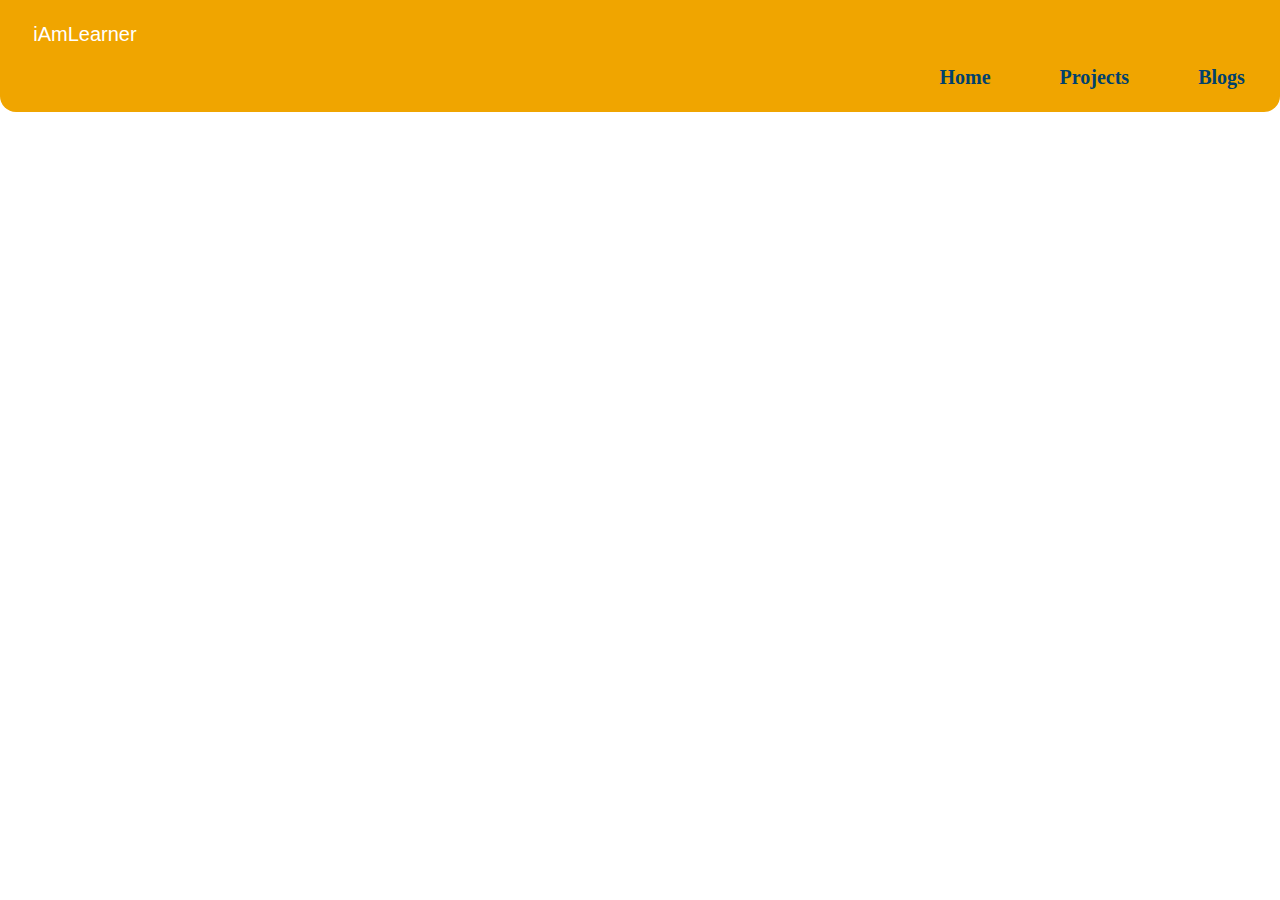
==== projects.html @ f31c1511 "added new file" ====
<!DOCTYPE html>
<html lang="en">
<head>
    <meta charset="UTF-8">
    <meta http-equiv="X-UA-Compatible" content="IE=edge">
    <meta name="viewport" content="width=device-width, initial-scale=1.0">
    <title>Component Library</title>

    <link rel="stylesheet" href="styles.css">
    <link rel="preconnect" href="https://fonts.gstatic.com">
<!-- <link href="https://fonts.googleapis.com/css2?family=Roboto&display=swap" rel="stylesheet"> -->
</head>
<body>
    <nav class="cont">
        <p class="brand"><strong>iAmLearner</strong></p>
        <!-- <div class="contt"> -->
        <ul class="right">

            <li class="inline-style_a" ><a class="cont-t" href="index.html">Home</a></li>
            <li class="inline-style_a"><a class="cont-t" href="/pro">Projects</a></li>
            <li class="inline-style_a"><a class="cont-t" href="/">Blogs</a></li>

        </ul>




        <!-- <footer class="footer intro">
            <h2>social media presence</h2>
            <!-- <p>header inside footer</p> -->
        <!-- <ul >
            <li class="end-footer" >socialone</li>
            <li class="end-footer">socialtwo</li>
            <li class="end-footer">socialthree</li>


        </ul>
        </footer> -->



        </body>
        </html>
---- styles.css ----
/* @import url('https://fonts.googleapis.com/css2?family=Roboto:wght@300&display=swap'); */
/* import url('https://fonts.googleapis.com/css2?family=Suez+One&display=swap'); */

@import url('"https://fonts.googleapis.com/css2?family=Lato&family=Roboto&display=swap"');
body{
    /* font-family: 'Roboto', sans-serif; */
    /* font-family: 'Suez One', serif; */
    margin: auto;
    font-family: "Montserrat", sans-serif;
    /* color:red; */
}
.primary_link
{ display: block;
/* width: 4px; */
    text-decoration: none;
    background-color: #f0a500;
    border-radius: 0.5rem;
    padding: 0.5rem 1rem;
    color: white;
    text-align: center;

    display: block;
  margin: 20px auto 20px auto;
  height: 1.5rem;
  width:10rem;
  /* #f0a500 */
}
.secondary_link
{text-align: center;
    text-decoration: none;
    /* background-color: blueviolet; */
    border-radius: 0.5rem;
    padding: 0.5rem 1rem;
    color: rgb(28, 39, 43);
    border: 2px solid rgb(28, 39, 43);
    display: block;
  margin: 20px auto 20px auto;
  height: 1.5rem;
  width:10rem;
}
hr{
    margin: 1.5rem 0rem;
}
.inline-style
{
    display: inline;

}
.cont
{
      background-color: #f0a500;
     /* 00416d */

     /* background-color: rgb(28, 39, 43); */
    color: white;
    border-bottom-left-radius:1rem ;
    border-bottom-right-radius: 1rem;

    padding: 0.2rem;
pa
}
.cont-t
{
  color: black;
    color:#00416d;
    font-weight: 600;
    display: inline;
    text-decoration: none;
    padding:2rem;
    font-family:cursive;
/* font-family: sans-serif; */
   /* margin-left:30px ; */
    /* font-family: 'Roboto', sans-serif; */
 /* float: right; */
}
.inline-style_a
{
    display: inline;
    text-decoration: none;
    color:#00416d;
    /* font-size: 15px; */
    /* font-weight: bold; */
}
.hero-img
{
    width: 340px;
    display :block;
    margin: auto;
    padding-top: 2rem;
}
.contt
{
float:right;
/* margin-left:4rem ; */
/* margin-left: 40rem; */
}
.intro

{
    text-align: center;
    /* background-color: #F1F1F1; */
}
.middle
{
    background-color:#E1E5EA;
    padding-top: 12px;
    padding-bottom: 12px;
}
.end-footer
{
    display: inline;
    padding-inline: 4rem;
}
.footer
{
/* background-color:#f0a500; */
padding:2.5rem;
background-color: rgb(28, 39, 43);
color: white;

}
.brand
{
  margin-left: 30px;
  margin-bottom: 10px;
  font-size: 20px;
}
p
{
   font-family: 'Roboto', sans-serif;
font-weight: 70;
font-size: 17.3px;
}
/* .box
{
  display: block;
  margin: auto;
  border-color: black;
  border-width: thick;
} */
.right{
  font-size: 20px;
  font-family:fantasy;
  text-align: right;
}
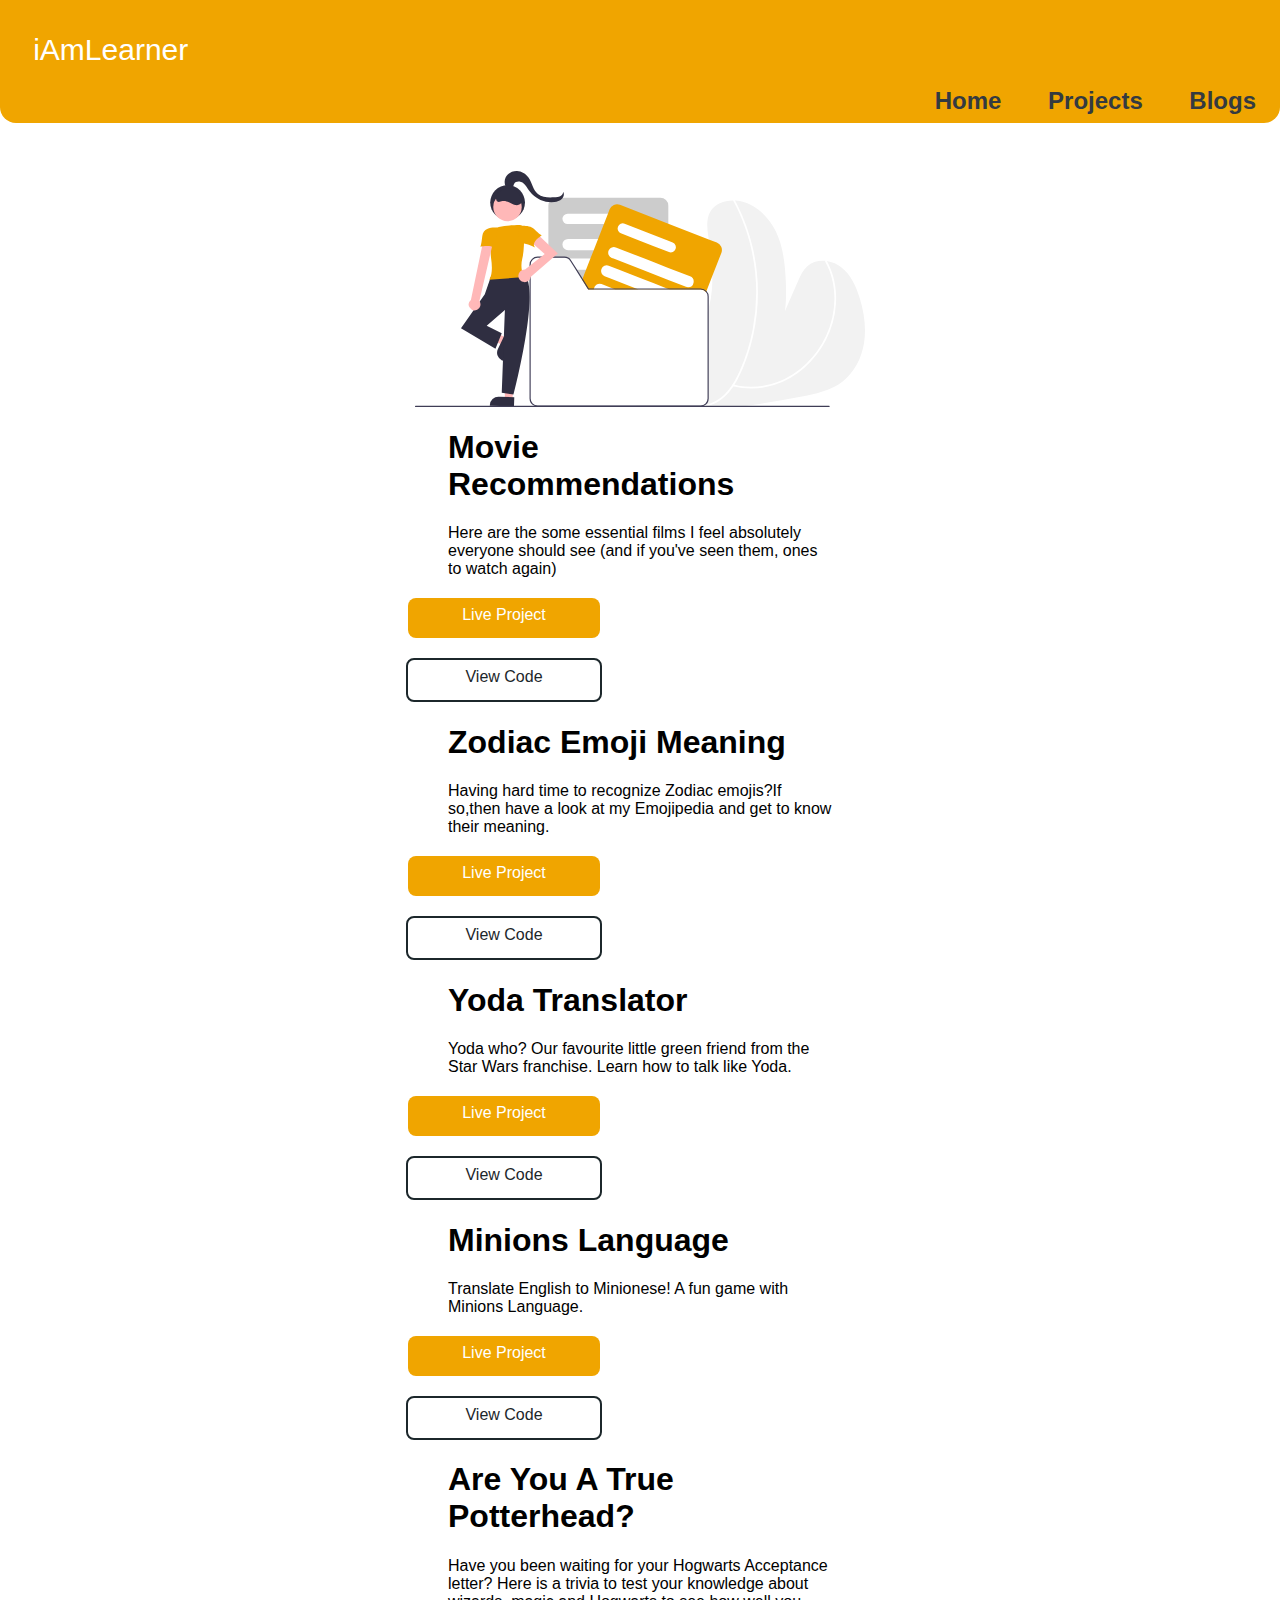
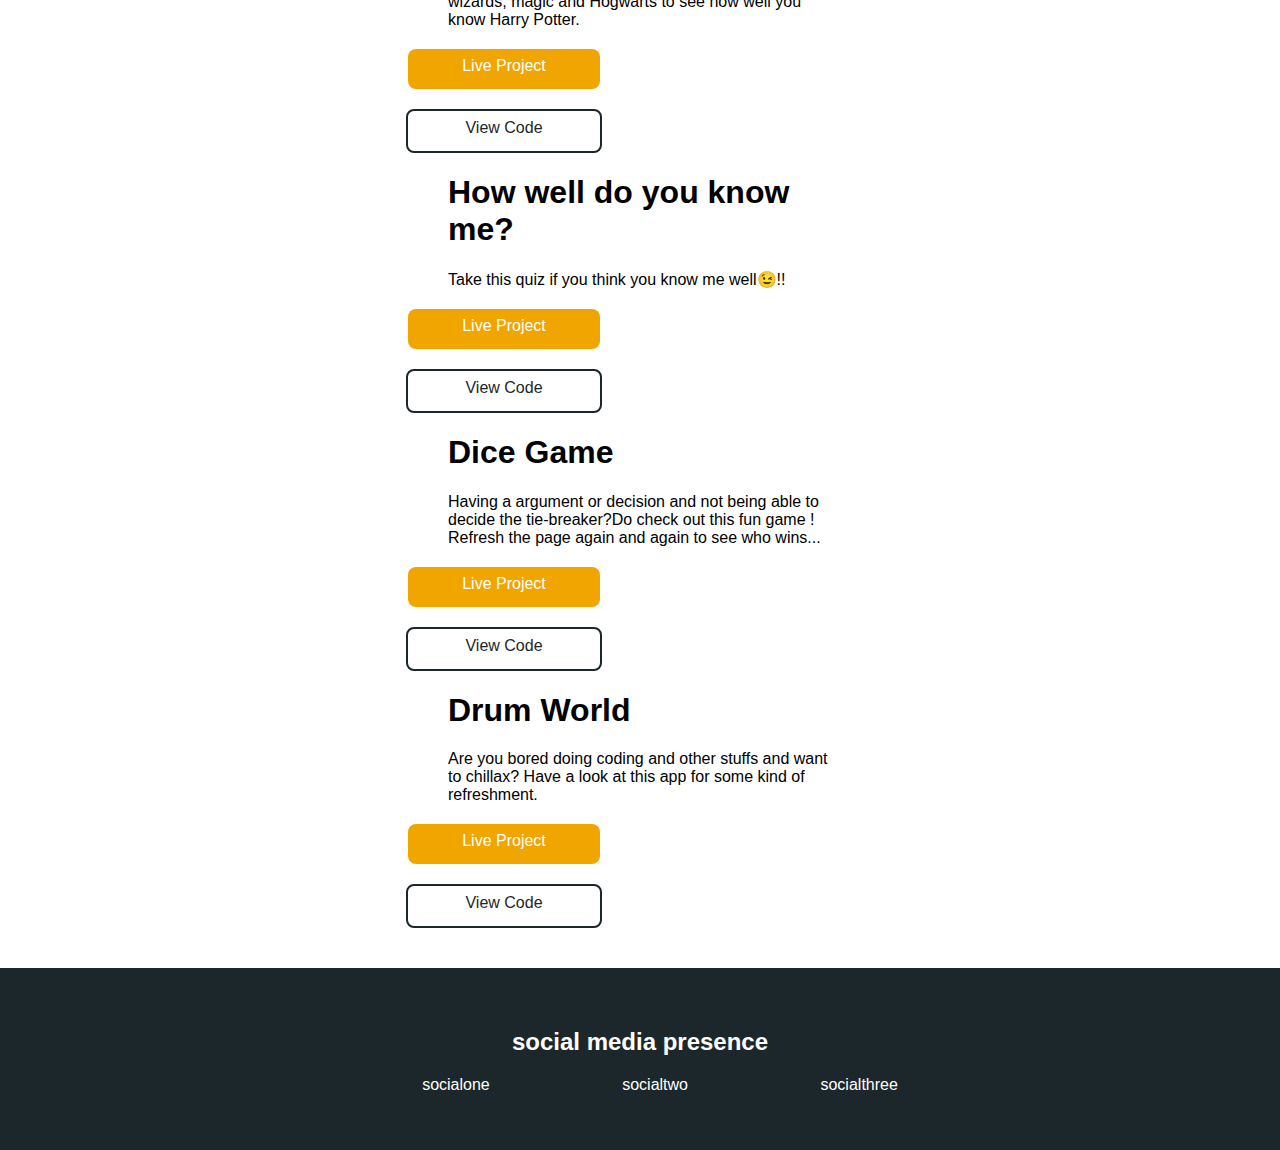
==== commit b19f8ae2: "added proj files" ====
--- a/projects.html
+++ b/projects.html
@@ -1,34 +1,150 @@
 <!DOCTYPE html>
 <html lang="en">
+
 <head>
-    <meta charset="UTF-8">
-    <meta http-equiv="X-UA-Compatible" content="IE=edge">
-    <meta name="viewport" content="width=device-width, initial-scale=1.0">
-    <title>Component Library</title>
+  <meta charset="UTF-8">
+  <meta http-equiv="X-UA-Compatible" content="IE=edge">
+  <meta name="viewport" content="width=device-width, initial-scale=1.0">
+  <title>Projects</title>
 
-    <link rel="stylesheet" href="styles.css">
-    <link rel="preconnect" href="https://fonts.gstatic.com">
-<!-- <link href="https://fonts.googleapis.com/css2?family=Roboto&display=swap" rel="stylesheet"> -->
+  <link rel="stylesheet" href="styles.css">
+  <link rel="preconnect" href="https://fonts.gstatic.com">
+  <!-- <link href="https://fonts.googleapis.com/css2?family=Roboto&display=swap" rel="stylesheet"> -->
 </head>
+
 <body>
-    <nav class="cont">
-        <p class="brand"><strong>iAmLearner</strong></p>
-        <!-- <div class="contt"> -->
-        <ul class="right">
+  <nav class="cont">
+    <p class="brand"><strong>iAmLearner</strong></p>
+    <!-- <div class="contt"> -->
+    <ul class="right">
 
-            <li class="inline-style_a" ><a class="cont-t" href="index.html">Home</a></li>
-            <li class="inline-style_a"><a class="cont-t" href="/pro">Projects</a></li>
-            <li class="inline-style_a"><a class="cont-t" href="/">Blogs</a></li>
+      <li class="inline-style_a"><a class="cont-t" href="index.html">Home</a></li>
+      <li class="inline-style_a"><a class="cont-t" href="/pro">Projects</a></li>
+      <li class="inline-style_a"><a class="cont-t" href="/">Blogs</a></li>
 
-        </ul>
+    </ul>
+  </nav>
+  <div class="hero-imgs">
+    <header>
+      <img class="proj" src="images/my_files.svg" />
+      <!-- <h2>heading inside hero</h2> -->
+
+    </header>
+  </div>
+  <div class="projects">
+
+    <div class="projects-block">
+      <h1>Movie Recommendations</h1>
+
+      <div>
+        Here are the some essential films I feel absolutely everyone should see (and if you've seen them, ones to watch again)
+        <!-- <button type="button" name="button"<a href="https://www.google.co.in/">Primary bu</a></button> -->
+        <!-- <button onclick="https://www.google.co.in/"type="button" name="button">Primary bu</button> -->
+        <div class="inline-btn">
+
+          <a class="primary_link   " href="https://brjzs.csb.app/">Live Project</a>
+          <a class="secondary_link  " href="https://github.com/kavyakunder/Movie-Recommendations">View Code</a>
+        </div>
+
+
+      </div>
+      <div>
+        <h1>Zodiac Emoji Meaning</h1>
+        <div>
+          Having hard time to recognize Zodiac emojis?If so,then have a look at my Emojipedia and get to know their meaning.
+          <div class="inline-btn">
+
+            <a class="primary_link   " href="https://7zrci.csb.app/">Live Project</a>
+            <a class="secondary_link  " href="https://github.com/kavyakunder/Zodiac-Emoji-Meaning">View Code</a>
+          </div>
+        </div>
+      </div>
+      <div>
+        <h1>Yoda Translator</h1>
+        <div>
+          Yoda who? Our favourite little green friend from the Star Wars franchise. Learn how to talk like Yoda.
+          <div class="inline-btn">
+
+            <a class="primary_link   " href="https://kavyakunder.github.io/Yoda-Speaks/">Live Project</a>
+            <a class="secondary_link  " href="https://github.com/kavyakunder/Yoda-Speaks">View Code</a>
+          </div>
+        </div>
+      </div>
+      <div>
+        <h1>Minions Language</h1>
+        <div>
+          Translate English to Minionese! A fun game with Minions
+          Language.
+          <div class="inline-btn">
+
+            <a class="primary_link" href="https://kavyakunder.github.io/MinioneseBananana/">Live Project</a>
+            <a class="secondary_link" href="https://github.com/kavyakunder/MinioneseBananana">View Code</a>
+          </div>
+        </div>
+      </div>
+      <div>
+        <h1>Are You A True Potterhead?</h1>
+        <div>
+          Have you been waiting for your Hogwarts Acceptance letter? Here is a trivia to test your knowledge about wizards, magic and Hogwarts to see how well you know Harry Potter.
+          <div class="inline-btn">
+
+            <a class="primary_link   " href="www.google.com">Live Project</a>
+            <a class="secondary_link  " href="www.google.com">View Code</a>
+          </div>
+
+        </div>
+      </div>
+      <div>
+        <h1>How well do you know me?</h1>
+        <div>
+          Take this quiz if you think you know me well😉!!
+          <div class="inline-btn">
+
+            <a class="primary_link   " href="www.google.com">Live Project</a>
+            <a class="secondary_link  " href="www.google.com">View Code</a>
+          </div>
+        </div>
+      </div>
+      <div>
+        <h1>Dice Game</h1>
+        <div>
+          Having a argument or decision and not being able to decide the tie-breaker?Do check out this fun game !
+          Refresh the page again and again to see who wins...
+          <div class="inline-btn">
+
+            <a class="primary_link   " href="https://kavyakunder.github.io/tiebreaker/">Live Project</a>
+            <a class="secondary_link  " href="https://github.com/kavyakunder/tiebreaker">View Code</a>
+          </div>
+        </div>
+      </div>
+      <div>
+        <h1>Drum World</h1>
+        <div>
+Are you bored doing coding and other stuffs and want to chillax? Have a look at this app for some kind of refreshment.
+
+
+          <div class="inline-btn">
+
+            <a class="primary_link   " href="https://kavyakunder.github.io/Drum-World/">Live Project</a>
+            <a class="secondary_link  " href="https://github.com/kavyakunder/Drum-World">View Code</a>
+          </div>
+
+        </div>
+      </div>
+
+
+
+    </div>
+  </div>
 
 
 
 
-        <!-- <footer class="footer intro">
+
+  <!-- <footer class="footer intro">
             <h2>social media presence</h2>
             <!-- <p>header inside footer</p> -->
-        <!-- <ul >
+  <!-- <ul >
             <li class="end-footer" >socialone</li>
             <li class="end-footer">socialtwo</li>
             <li class="end-footer">socialthree</li>
@@ -36,8 +152,20 @@
 
         </ul>
         </footer> -->
+  <footer class="footer intro">
+    <h2>social media presence</h2>
+    <!-- <p>header inside footer</p> -->
+    <ul>
+      <li class="end-footer">socialone</li>
+      <li class="end-footer">socialtwo</li>
+      <li class="end-footer">socialthree</li>
+
+
+    </ul>
+  </footer>
 
 
 
-        </body>
-        </html>
+</body>
+
+</html>
--- a/styles.css
+++ b/styles.css
@@ -1,136 +1,142 @@
 /* @import url('https://fonts.googleapis.com/css2?family=Roboto:wght@300&display=swap'); */
 /* import url('https://fonts.googleapis.com/css2?family=Suez+One&display=swap'); */
-
 @import url('"https://fonts.googleapis.com/css2?family=Lato&family=Roboto&display=swap"');
-body{
-    /* font-family: 'Roboto', sans-serif; */
-    /* font-family: 'Suez One', serif; */
-    margin: auto;
-    font-family: "Montserrat", sans-serif;
-    /* color:red; */
-}
-.primary_link
-{ display: block;
-/* width: 4px; */
-    text-decoration: none;
-    background-color: #f0a500;
-    border-radius: 0.5rem;
-    padding: 0.5rem 1rem;
-    color: white;
-    text-align: center;
-
-    display: block;
+
+body {
+  /* font-family: 'Roboto', sans-serif; */
+  /* font-family: 'Suez One', serif; */
+  margin: auto;
+  font-family: "Montserrat", sans-serif;
+  /* color:red; */
+}
+
+.primary_link {
+  display: block;
+  /* width: 4px; */
+  text-decoration: none;
+  background-color: #f0a500;
+  border-radius: 0.5rem;
+  padding: 0.5rem 1rem;
+  color: white;
+  text-align: center;
+  display: block;
   margin: 20px auto 20px auto;
   height: 1.5rem;
-  width:10rem;
+  width: 10rem;
   /* #f0a500 */
 }
-.secondary_link
-{text-align: center;
-    text-decoration: none;
-    /* background-color: blueviolet; */
-    border-radius: 0.5rem;
-    padding: 0.5rem 1rem;
-    color: rgb(28, 39, 43);
-    border: 2px solid rgb(28, 39, 43);
-    display: block;
+
+.secondary_link {
+  text-align: center;
+  text-decoration: none;
+  /* background-color: blueviolet; */
+  border-radius: 0.5rem;
+  padding: 0.5rem 1rem;
+  color: rgb(28, 39, 43);
+  border: 2px solid rgb(28, 39, 43);
+  display: block;
   margin: 20px auto 20px auto;
   height: 1.5rem;
-  width:10rem;
-}
-hr{
-    margin: 1.5rem 0rem;
-}
-.inline-style
-{
-    display: inline;
-
-}
-.cont
-{
-      background-color: #f0a500;
-     /* 00416d */
-
-     /* background-color: rgb(28, 39, 43); */
-    color: white;
-    border-bottom-left-radius:1rem ;
-    border-bottom-right-radius: 1rem;
-
-    padding: 0.2rem;
-pa
-}
-.cont-t
-{
-  color: black;
-    color:#00416d;
-    font-weight: 600;
-    display: inline;
-    text-decoration: none;
-    padding:2rem;
-    font-family:cursive;
-/* font-family: sans-serif; */
-   /* margin-left:30px ; */
-    /* font-family: 'Roboto', sans-serif; */
- /* float: right; */
-}
-.inline-style_a
-{
-    display: inline;
-    text-decoration: none;
-    color:#00416d;
-    /* font-size: 15px; */
-    /* font-weight: bold; */
-}
-.hero-img
-{
-    width: 340px;
-    display :block;
-    margin: auto;
-    padding-top: 2rem;
-}
-.contt
-{
-float:right;
-/* margin-left:4rem ; */
-/* margin-left: 40rem; */
-}
-.intro
-
-{
-    text-align: center;
-    /* background-color: #F1F1F1; */
-}
-.middle
-{
-    background-color:#E1E5EA;
-    padding-top: 12px;
-    padding-bottom: 12px;
-}
-.end-footer
-{
-    display: inline;
-    padding-inline: 4rem;
-}
-.footer
-{
-/* background-color:#f0a500; */
-padding:2.5rem;
-background-color: rgb(28, 39, 43);
-color: white;
-
-}
-.brand
-{
+  width: 10rem;
+}
+
+hr {
+  margin: 1.5rem 0rem;
+}
+
+.inline-style {
+  display: inline;
+}
+
+.cont {
+  background-color: #f0a500;
+  height: 7.3rem;
+  /* 00416d */
+  /* background-color: rgb(28, 39, 43); */
+  color: white;
+  border-bottom-left-radius: 1rem;
+  border-bottom-right-radius: 1rem;
+  padding: 0.2rem;
+  /* font-size: 9rem; */
+
+}
+
+.cont-t {
+  color: #343A40;
+  /* color: #00416d; */
+  font-size: 1.5rem;
+  font-weight: 600;
+  display: inline;
+  text-decoration: none;
+  padding: 1.3rem;
+  font-family: "Montserrat", sans-serif;
+  /* margin-bottom: auto; */
+
+  /* font-family:monospace; */
+  /* font-family: sans-serif; */
+  /* margin-left:30px ; */
+  /* font-family: 'Roboto', sans-serif; */
+  /* float: right; */
+}
+
+.inline-style_a {
+  font-family: sans-serif;
+  display: inline;
+  text-decoration: none;
+  color: #00416d;
+  /* font-size: 15px; */
+   font-weight: bold;
+}
+
+.hero-img {
+  width: 340px;
+  display: block;
+  margin: auto;
+  padding-top: 2rem;
+}
+
+.contt {
+  float: right;
+  /* margin-left:4rem ; */
+  /* margin-left: 40rem; */
+}
+
+.intro {
+  text-align: center;
+  /* background-color: #F1F1F1; */
+}
+
+.middle {
+  background-color: #E1E5EA;
+  padding-top: 12px;
+  padding-bottom: 12px;
+}
+
+.end-footer {
+  display: inline;
+  padding-inline: 4rem;
+  text-decoration: none;
+}
+
+.footer {
+  /* background-color:#f0a500; */
+  padding: 2.5rem;
+  background-color: rgb(28, 39, 43);
+  color: white;
+}
+
+.brand {
   margin-left: 30px;
   margin-bottom: 10px;
-  font-size: 20px;
-}
-p
-{
-   font-family: 'Roboto', sans-serif;
-font-weight: 70;
-font-size: 17.3px;
-}
+  font-size: 30px;
+}
+
+p {
+  font-family: 'Roboto', sans-serif;
+  font-weight: 70;
+  font-size: 17.3px;
+}
+
 /* .box
 {
   display: block;
@@ -138,8 +144,61 @@
   border-color: black;
   border-width: thick;
 } */
-.right{
+.right {
   font-size: 20px;
-  font-family:fantasy;
+  font-family: fantasy;
   text-align: right;
 }
+
+.proj {
+  width: 450px;
+  display: block;
+  margin: auto;
+  padding-top: 3rem;
+}
+
+.projects {
+  margin-top: 4rem;
+  display: block;
+  margin: auto;
+  text-align: center;
+  margin-bottom: 2.5rem;
+}
+
+.projects-block {
+  display: block;
+  margin: auto;
+  text-align: left;
+  width: 30%;
+  display: block;
+  /* margin-block-start: 1em;
+    margin-block-end: 1em;
+    margin-inline-start: 0px;
+    margin-inline-end: 0px; */
+}
+
+.projects_sc {
+  display: block;
+  /* width: 4px; */
+  text-decoration: none;
+  background-color: #f0a500;
+  border-radius: 0.5rem;
+  /* padding: 0.5rem 1rem; */
+  color: white;
+  /* text-align: left; */
+  /* display: block; */
+  /* margin: 20px left 20px auto; */
+  height: 1.5rem;
+  width: 10rem;
+}
+
+.inline-btn {
+  margin-left: -17rem;
+  /* margin:left; */
+/* float: left; */
+  /* display:block; */
+  /* position:absolute; */
+  /* text-align: left; */
+  /* left: auto; */
+}
+  /* padding: 9px; */
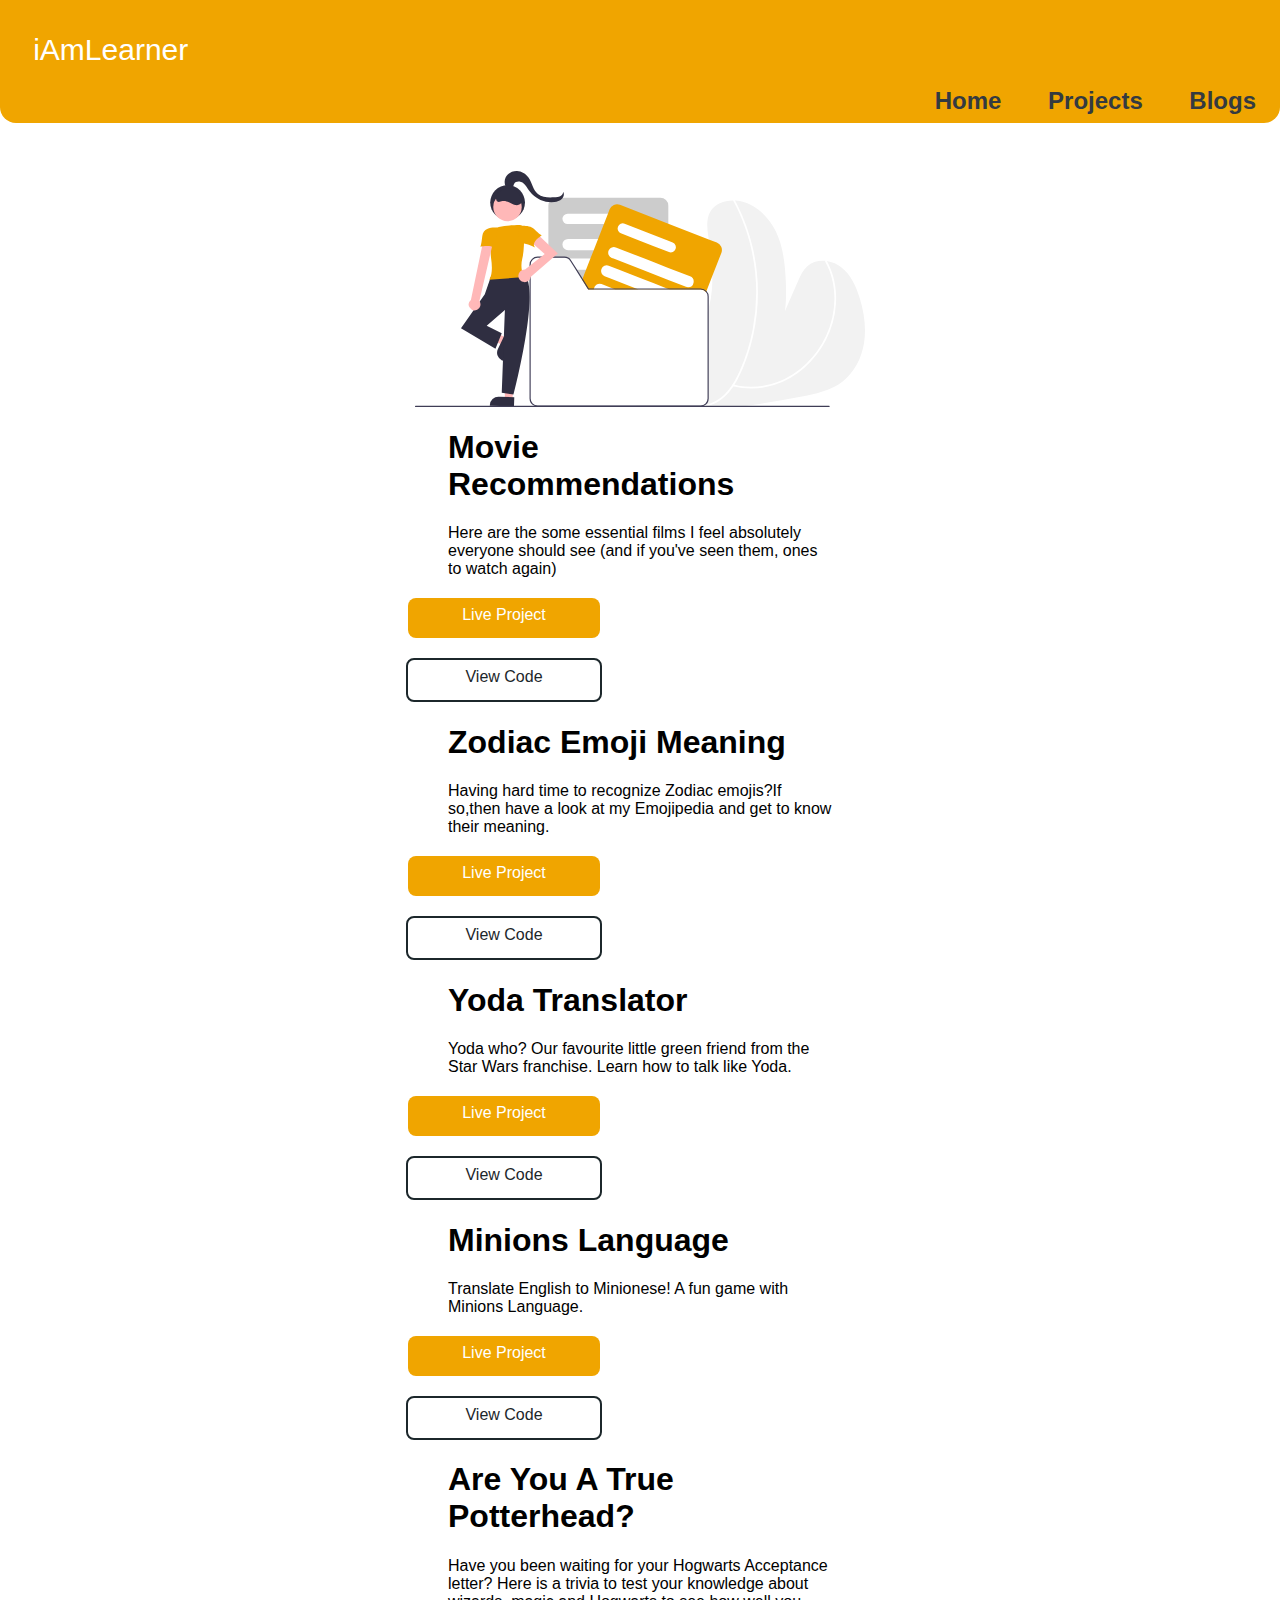
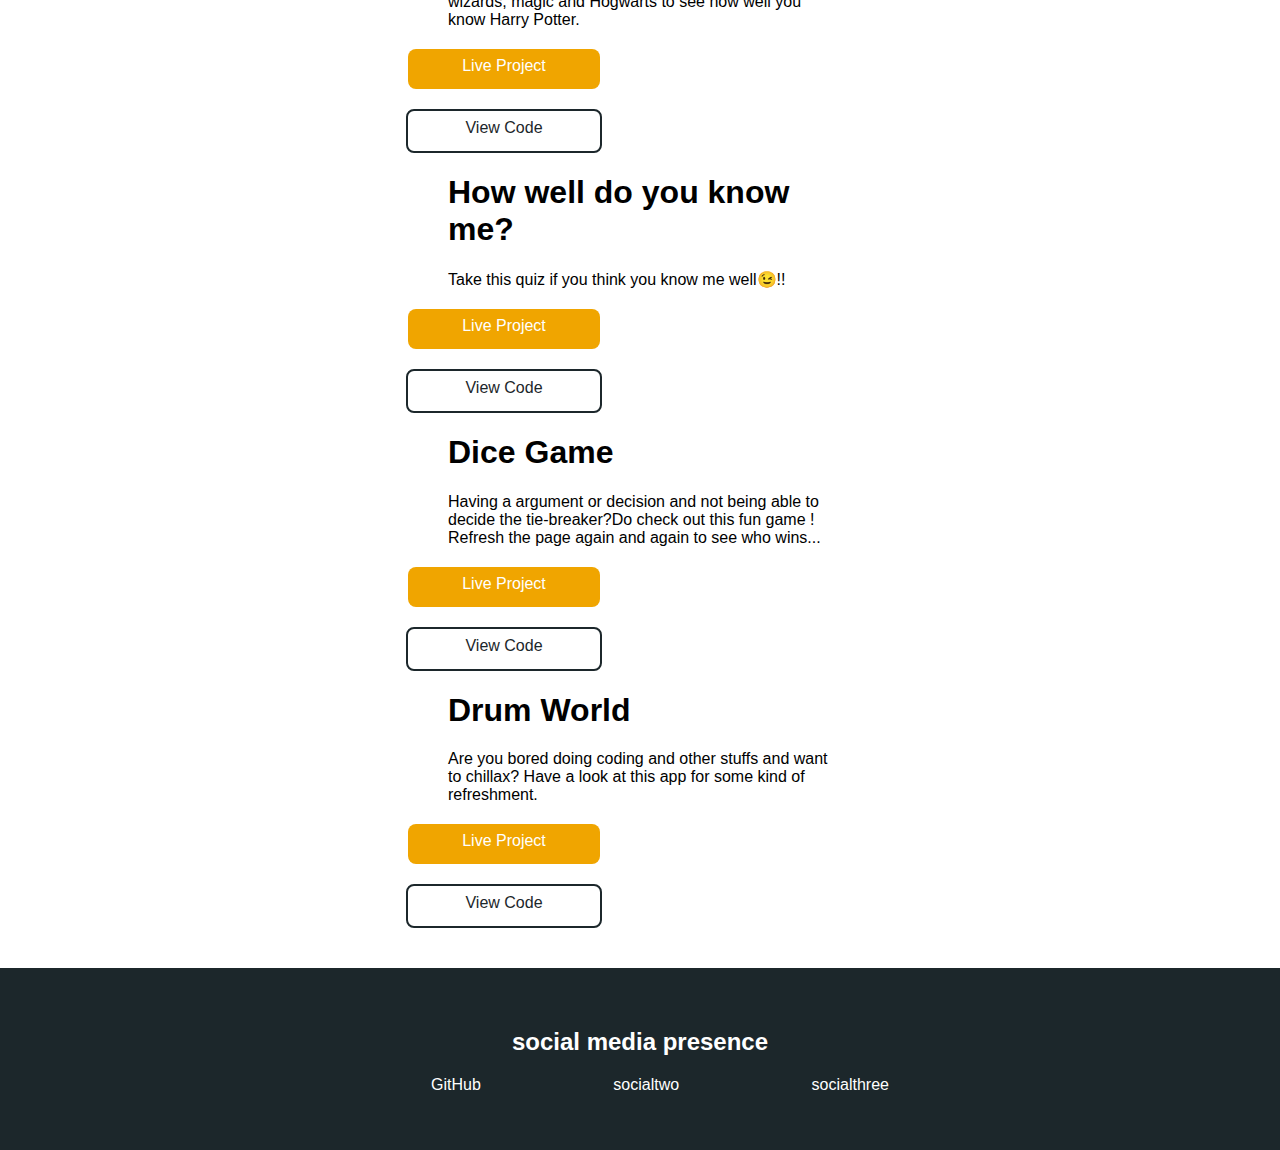
==== commit cf40e826: "href in footer" ====
--- a/projects.html
+++ b/projects.html
@@ -156,7 +156,7 @@
     <h2>social media presence</h2>
     <!-- <p>header inside footer</p> -->
     <ul>
-      <li class="end-footer">socialone</li>
+      <li class="end-footer">GitHub</li>
       <li class="end-footer">socialtwo</li>
       <li class="end-footer">socialthree</li>
 
--- a/styles.css
+++ b/styles.css
@@ -116,6 +116,7 @@
   display: inline;
   padding-inline: 4rem;
   text-decoration: none;
+  color: white;
 }
 
 .footer {
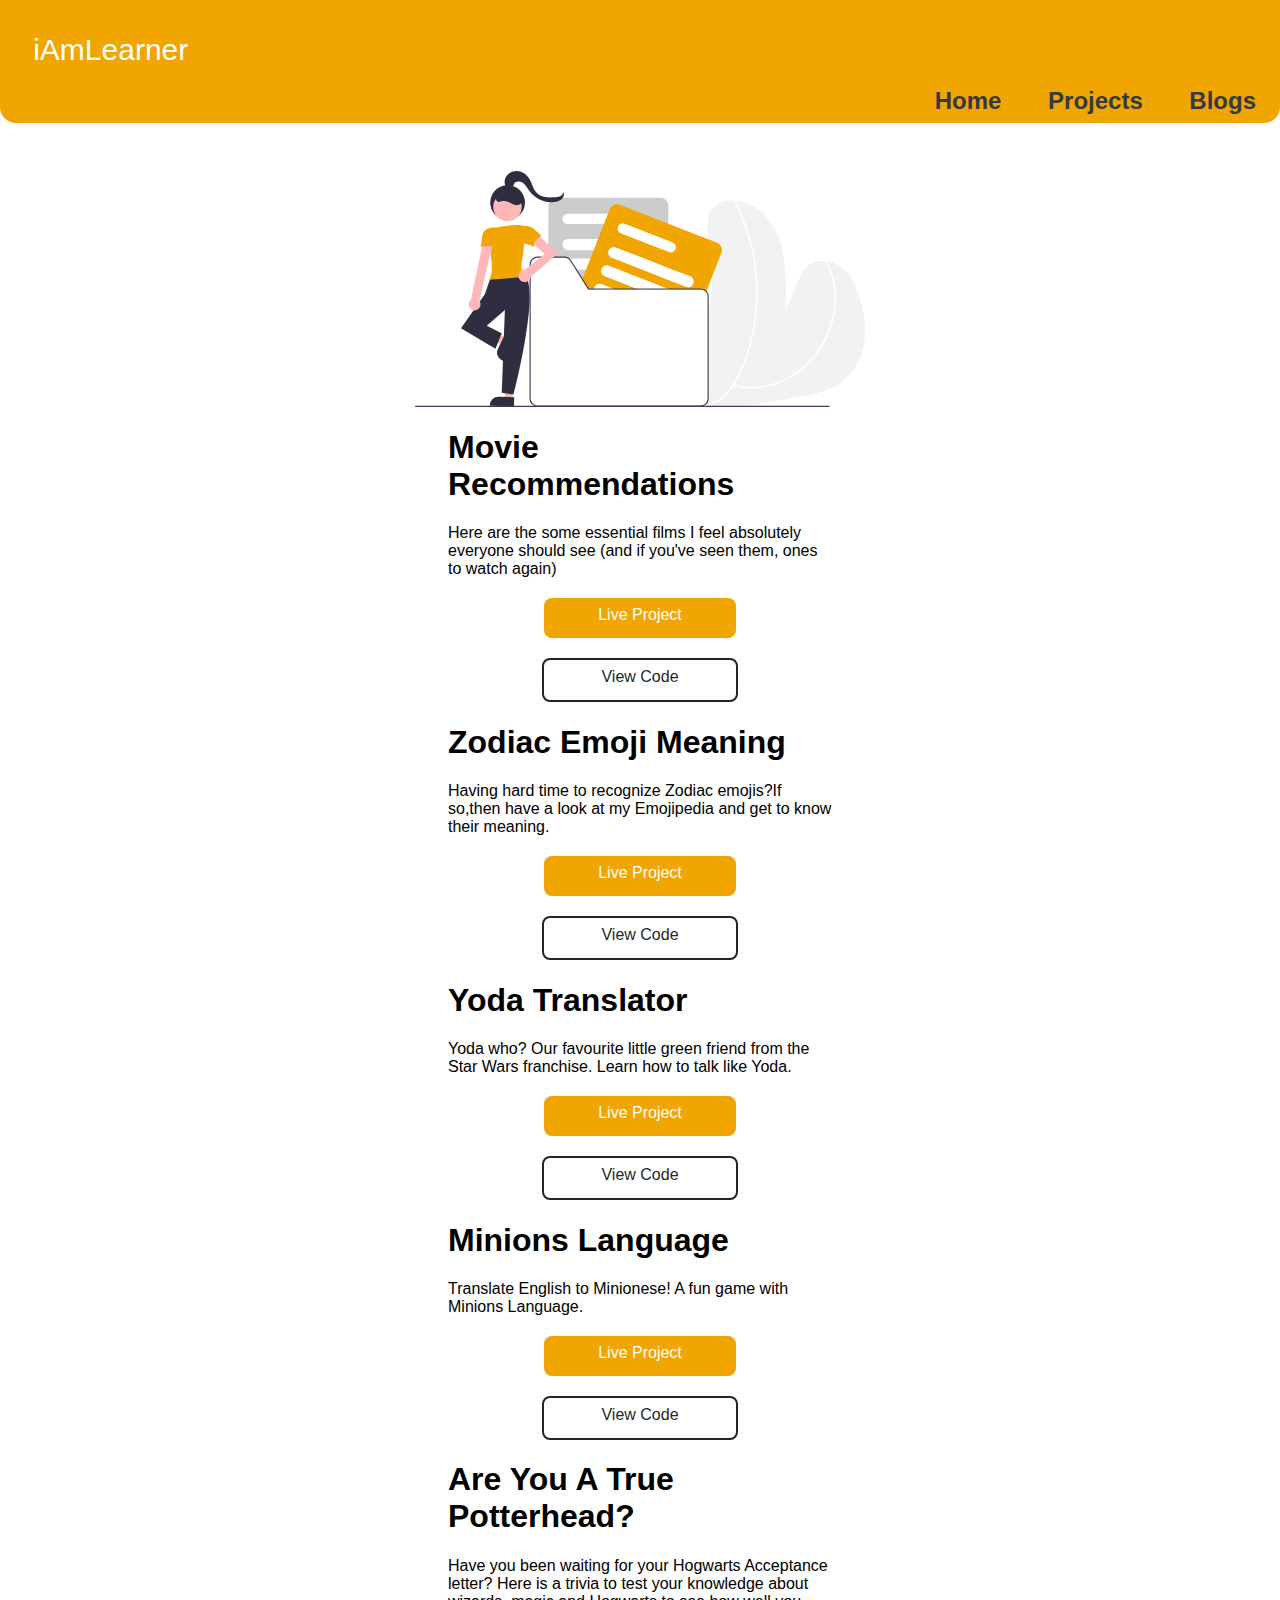
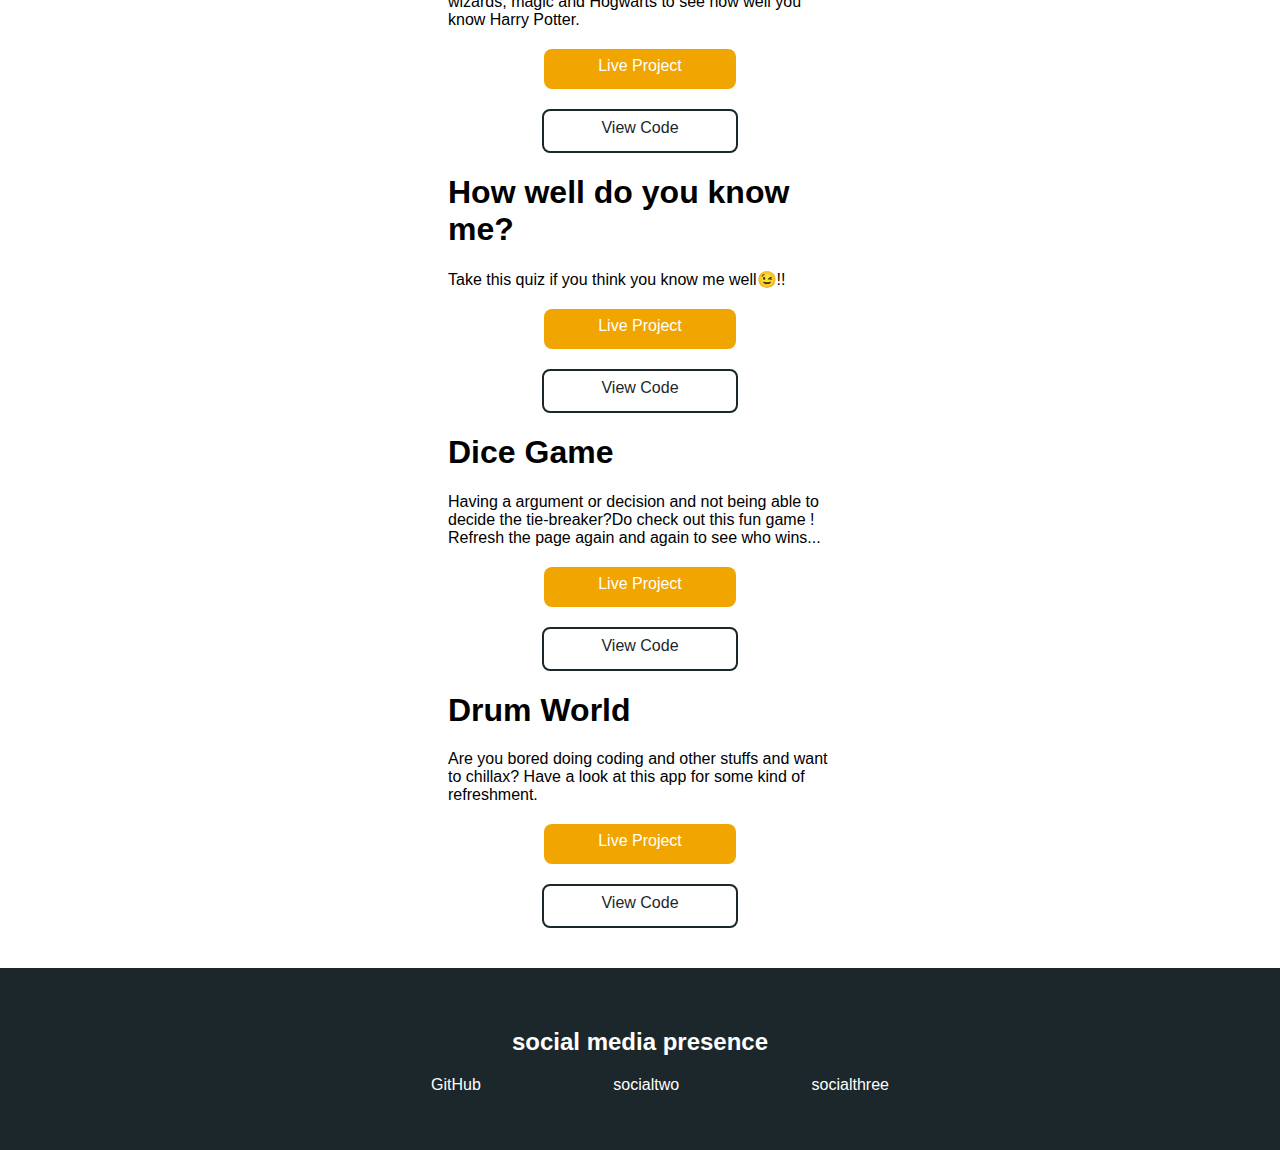
==== commit 0bcb79b0: "updated links" ====
--- a/projects.html
+++ b/projects.html
@@ -8,6 +8,8 @@
   <title>Projects</title>
 
   <link rel="stylesheet" href="styles.css">
+  <link rel="shortcut icon" href="images/faviconkavu.png" />
+
   <link rel="preconnect" href="https://fonts.gstatic.com">
   <!-- <link href="https://fonts.googleapis.com/css2?family=Roboto&display=swap" rel="stylesheet"> -->
 </head>
@@ -19,8 +21,8 @@
     <ul class="right">
 
       <li class="inline-style_a"><a class="cont-t" href="index.html">Home</a></li>
-      <li class="inline-style_a"><a class="cont-t" href="/pro">Projects</a></li>
-      <li class="inline-style_a"><a class="cont-t" href="/">Blogs</a></li>
+      <li class="inline-style_a"><a class="cont-t" href="projects.html">Projects</a></li>
+      <li class="inline-style_a"><a class="cont-t" href="https://hashnode.com/">Blogs</a></li>
 
     </ul>
   </nav>
@@ -88,8 +90,8 @@
           Have you been waiting for your Hogwarts Acceptance letter? Here is a trivia to test your knowledge about wizards, magic and Hogwarts to see how well you know Harry Potter.
           <div class="inline-btn">
 
-            <a class="primary_link   " href="www.google.com">Live Project</a>
-            <a class="secondary_link  " href="www.google.com">View Code</a>
+            <a class="primary_link   " href="https://replit.com/@Kavuuuu/harryPotter?embed=1&output=1#index.js">Live Project</a>
+            <a class="secondary_link  " href="https://github.com/kavyakunder/harryPotter">View Code</a>
           </div>
 
         </div>
@@ -100,8 +102,8 @@
           Take this quiz if you think you know me well😉!!
           <div class="inline-btn">
 
-            <a class="primary_link   " href="www.google.com">Live Project</a>
-            <a class="secondary_link  " href="www.google.com">View Code</a>
+            <a class="primary_link   " href="https://replit.com/@Kavuuuu/aboutMe?embed=1&output=1#index.js">Live Project</a>
+            <a class="secondary_link  " href="https://github.com/kavyakunder/aboutMe">View Code</a>
           </div>
         </div>
       </div>
--- a/styles.css
+++ b/styles.css
@@ -194,10 +194,11 @@
 }
 
 .inline-btn {
-  margin-left: -17rem;
+  /* margin-left: -17rem; */
   /* margin:left; */
 /* float: left; */
-  /* display:block; */
+  display:block;
+  margin: auto;
   /* position:absolute; */
   /* text-align: left; */
   /* left: auto; */
